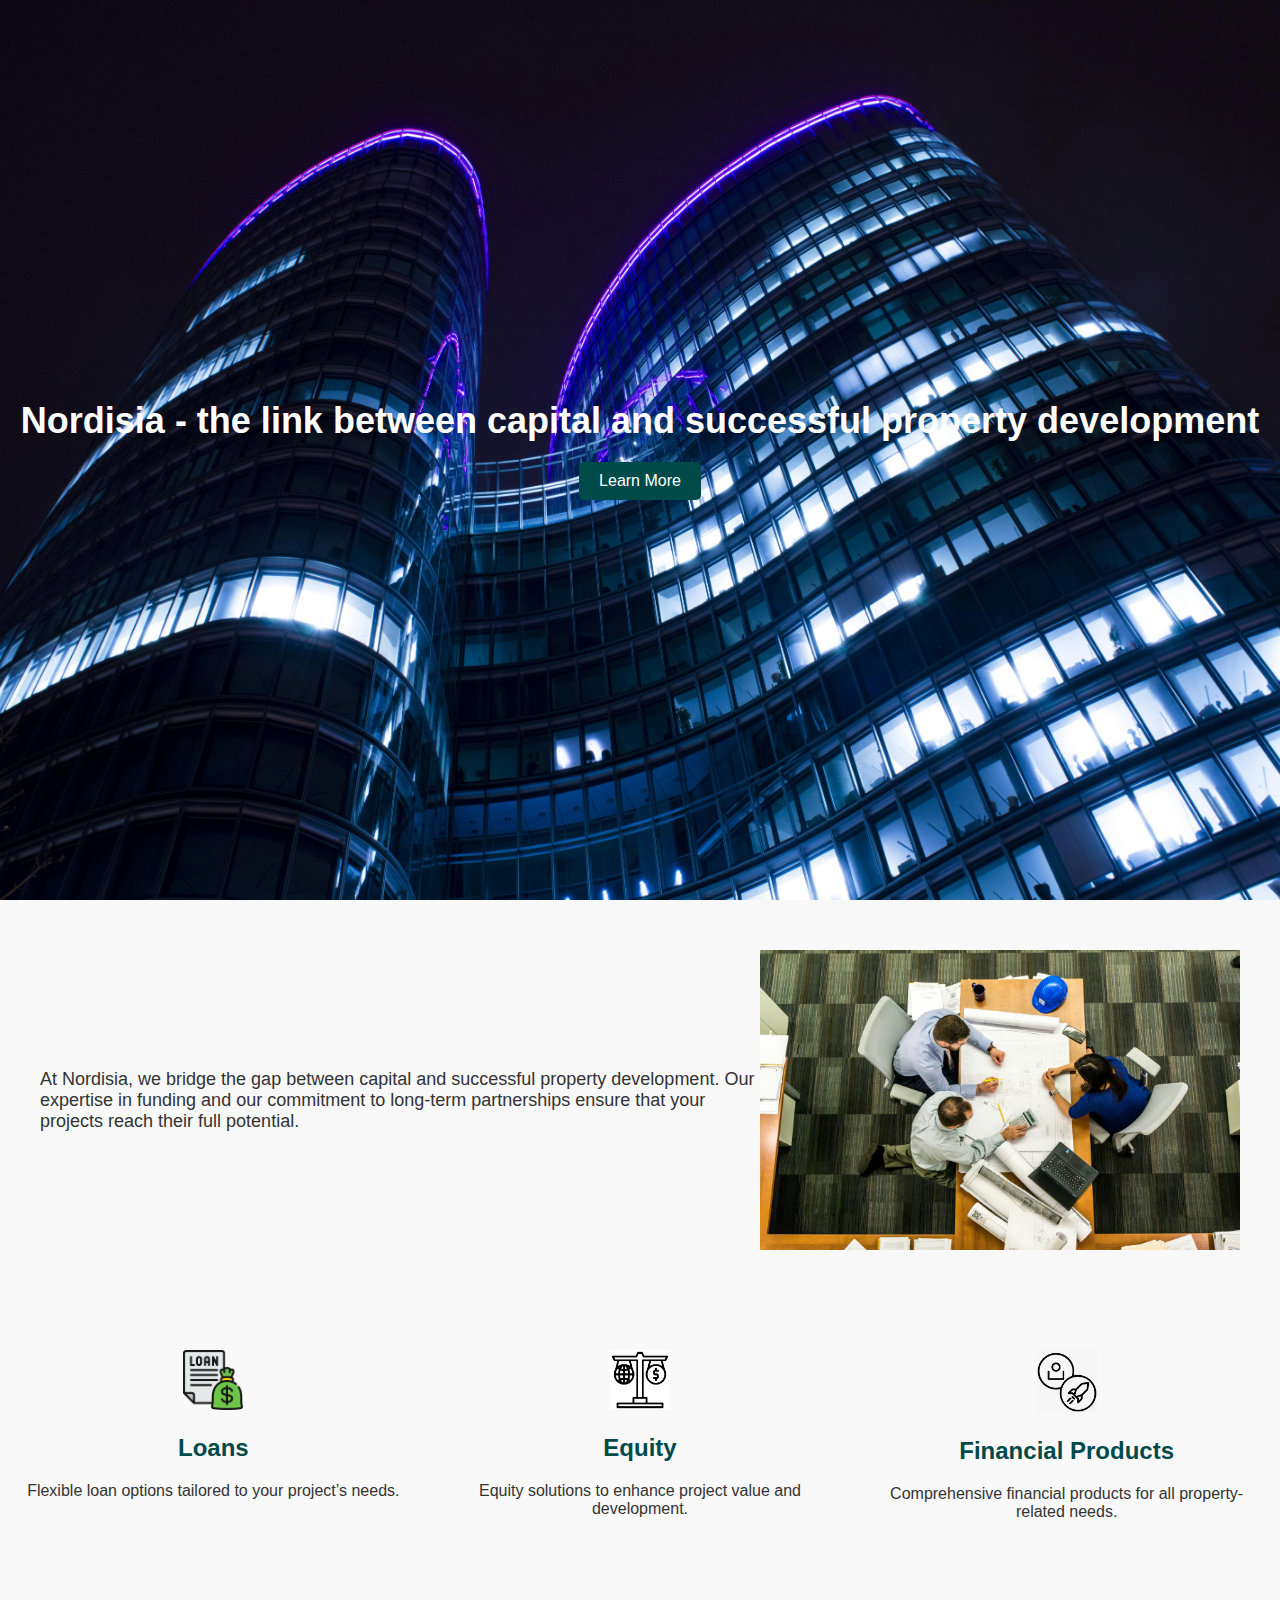
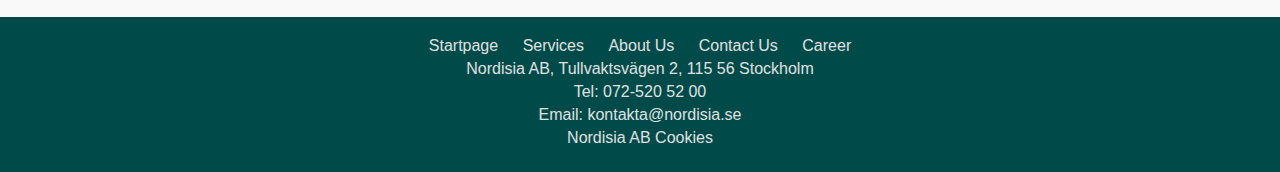
==== index.html @ 7bc45a18 "Styling Complete" ====
<!DOCTYPE html>
<html lang="en">
  <head>
    <meta charset="UTF-8" />
    <meta name="viewport" content="width=device-width, initial-scale=1.0" />
    <title>Nordisia - Homepage</title>
    <link rel="stylesheet" href="styles.css" />
  </head>
  <body>
    <!-- Hero Section -->
    <section class="hero">
      <div class="hero-text">
        <h1>
          Nordisia - the link between capital and successful property
          development
        </h1>
        <a href="#services" class="cta-button">Learn More</a>
      </div>
    </section>

    <!-- Brief Introduction -->
    <section class="intro">
      <div class="container">
        <p>
          At Nordisia, we bridge the gap between capital and successful property
          development. Our expertise in funding and our commitment to long-term
          partnerships ensure that your projects reach their full potential.
        </p>
        <img
          src="business-meeting.jpg"
          alt="Business Meeting"
          class="intro-image"
        />
      </div>
    </section>
    <!-- Key Services -->
    <section class="services">
      <div class="container">
        <div class="service-card">
          <img src="loans-icon.png" alt="Loans Icon" class="service-icon" />
          <h2>Loans</h2>
          <p>Flexible loan options tailored to your project’s needs.</p>
        </div>
        <div class="service-card">
          <img src="equity-icon.png" alt="Equity Icon" class="service-icon" />
          <h2>Equity</h2>
          <p>Equity solutions to enhance project value and development.</p>
        </div>
        <div class="service-card">
          <img
            src="financial-products-icon.png"
            alt="financial Products Icon"
            class="service-icon"
          />
          <h2>Financial Products</h2>
          <p>
            Comprehensive financial products for all property-related needs.
          </p>
        </div>
      </div>
    </section>
    <!-- Footer -->
    <footer>
      <div class="footer-links">
        <a href="/">Startpage</a>
        <a href="/services">Services</a>
        <a href="/about">About Us</a>
        <a href="/contact">Contact Us</a>
        <a href="/career">Career</a>
      </div>
      <div class="footer-info">
        <p>Nordisia AB, Tullvaktsvägen 2, 115 56 Stockholm</p>
        <p>Tel: 072-520 52 00</p>
        <p>Email: kontakta@nordisia.se</p>
        <p>Nordisia AB Cookies</p>
      </div>
    </footer>
  </body>
</html>
---- styles.css ----
/* General Styles */
body {
  font-family: Arial, Helvetica, sans-serif;
  margin: 0;
  padding: 0;
  color: #333333;
}

/* Hero Section */
.hero {
  background-image: url(cityscape.jpg);
  background-size: cover;
  background-position: center;
  height: 100vh;
  display: flex;
  align-items: center;
  justify-content: center;
  color: #fff;
  text-align: center;
}
.hero-text h1 {
  font-size: 36px;
  margin: 0;
}
.cta-button {
  background-color: #004b49;
  color: #fff;
  padding: 10px 20px;
  text-decoration: none;
  border-radius: 5px;
  margin-top: 20px;
  display: inline-block;
}
.cta-button:hover {
  background-color: #007a7d;
}

/* Brief Introduction */
.intro {
  padding: 50px 0;
  background-color: #f8f8f8;
}

.intro .container {
  max-width: 1200px;
  margin: 0 auto;
  display: flex;
  align-items: center;
  justify-content: space-between;
}
.intro p {
  font-size: 18px;
  max-width: 60%;
}
.intro-image {
  max-width: 40%;
  height: auto;
}

/* Key Services */
.services {
  padding: 50px 0;
  background-color: #f9f9f9;
}
.services .container {
  display: flex;
  justify-content: space-around;
  flex-wrap: wrap;
}
.service-card {
  text-align: center;
  width: 30%;
  margin-bottom: 30px;
}
.service-icon {
  width: 60px;
  height: auto;
}

.service-card h2 {
  font-size: 24px;
  color: #004b49;
}

/* Footer */
footer {
  background-color: #004b49;
  color: #e0e0e0;
  padding: 20px;
  text-align: center;
}
.footer-links a {
  color: #e0e0e0;
  text-decoration: none;
  margin: 0 10px;
}
.footer-links a:hover {
  text-decoration: underline;
}
.footer-info p {
  margin: 5px 0;
}
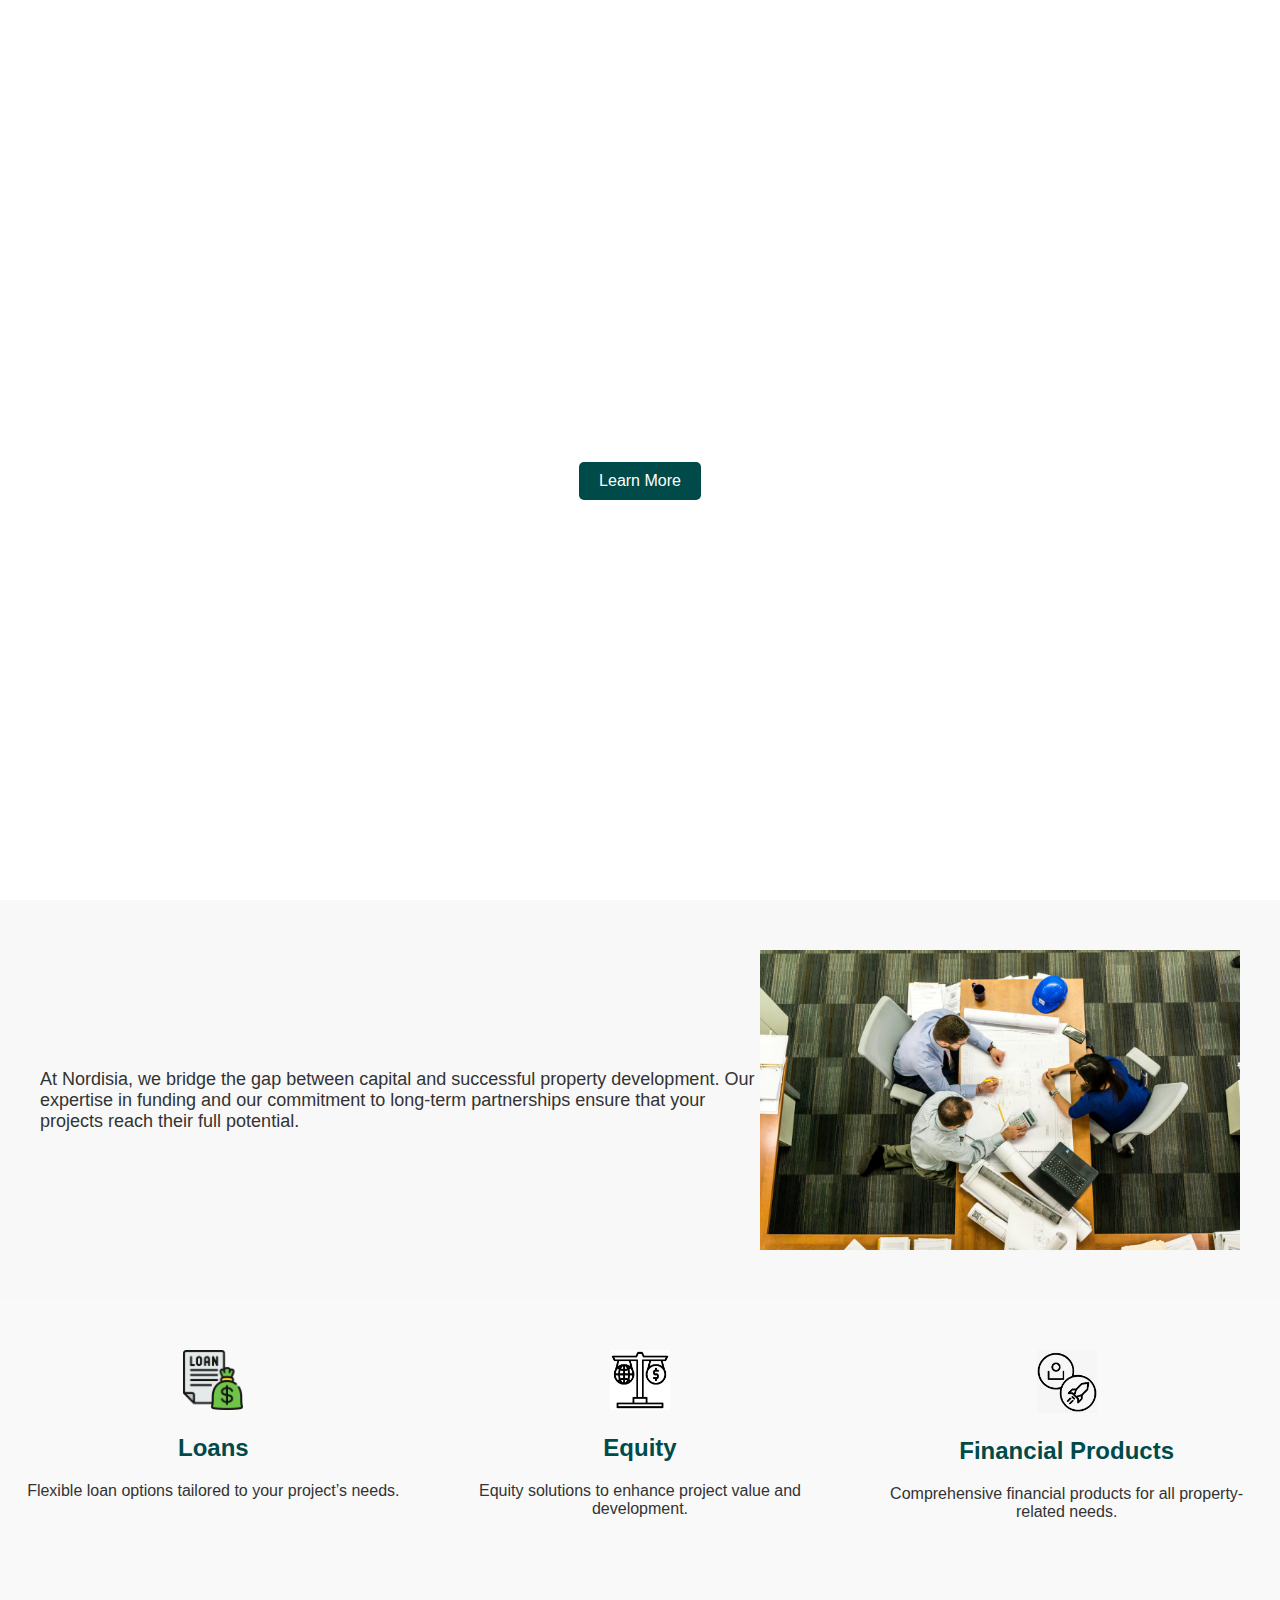
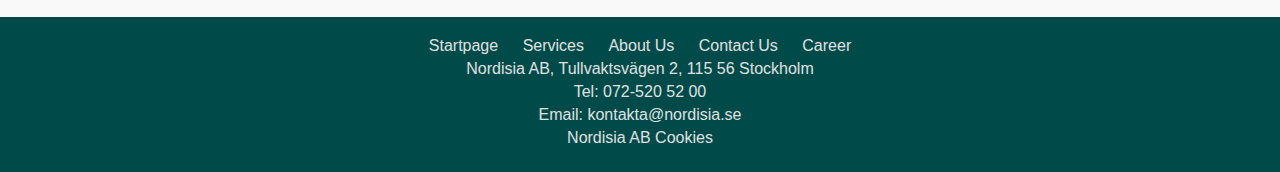
==== commit c53b6044: "add background video" ====
--- a/index.html
+++ b/index.html
@@ -9,6 +9,10 @@
   <body>
     <!-- Hero Section -->
     <section class="hero">
+      <video autoplay muted loop id="bg-video">
+        <source src="background-video.mp4" type="video/mp4" />
+        Your browser does not support the video tag.
+      </video>
       <div class="hero-text">
         <h1>
           Nordisia - the link between capital and successful property
--- a/styles.css
+++ b/styles.css
@@ -8,9 +8,11 @@
 
 /* Hero Section */
 .hero {
-  background-image: url(cityscape.jpg);
+  /* background-image: url(cityscape.jpg);
   background-size: cover;
-  background-position: center;
+  background-position: center; */
+  position: relative;
+  overflow: hidden;
   height: 100vh;
   display: flex;
   align-items: center;
@@ -18,9 +20,19 @@
   color: #fff;
   text-align: center;
 }
+#bg-video {
+  position: absolute;
+  top: 0;
+  left: 0;
+  width: 100%;
+  height: 100%;
+  object-fit: cover;
+  z-index: -1;
+}
 .hero-text h1 {
   font-size: 36px;
   margin: 0;
+  z-index: 1;
 }
 .cta-button {
   background-color: #004b49;
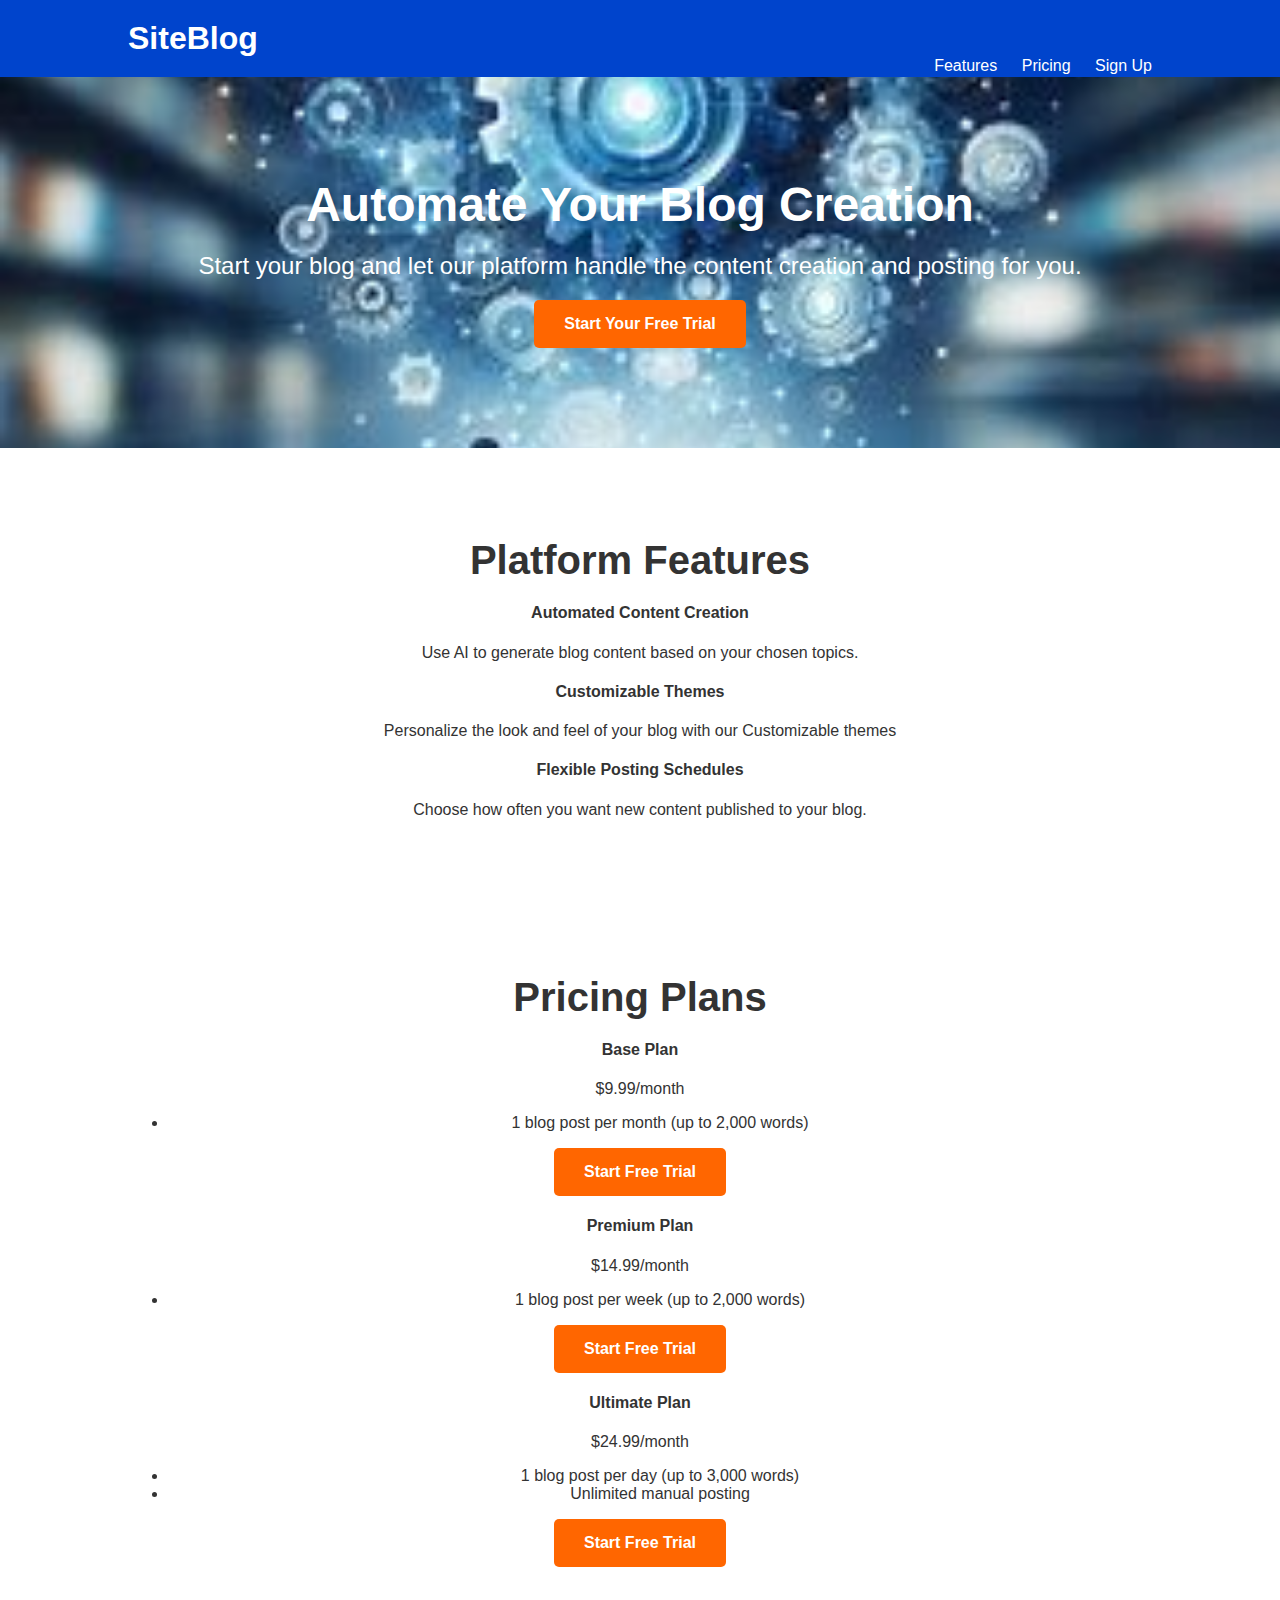
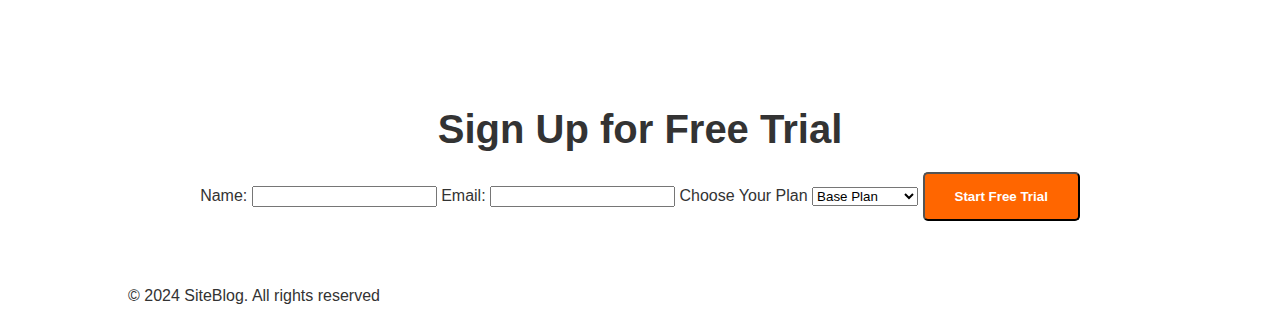
==== commit 3987d0e3: "on-going" ====
--- a/index.html
+++ b/index.html
@@ -3,81 +3,112 @@
   <head>
     <meta charset="UTF-8" />
     <meta name="viewport" content="width=device-width, initial-scale=1.0" />
-    <title>Nordisia - Homepage</title>
+    <title>SiteBlog - Start Your Automated Blog</title>
     <link rel="stylesheet" href="styles.css" />
   </head>
   <body>
-    <!-- Hero Section -->
+    <header>
+      <div class="container">
+        <h1>SiteBlog</h1>
+        <nav>
+          <ul>
+            <li><a href="#features">Features</a></li>
+            <li><a href="#pricing">Pricing</a></li>
+            <li><a href="#signup">Sign Up</a></li>
+          </ul>
+        </nav>
+      </div>
+    </header>
     <section class="hero">
-      <video autoplay muted loop id="bg-video">
-        <source src="background-video.mp4" type="video/mp4" />
-        Your browser does not support the video tag.
-      </video>
-      <div class="hero-text">
-        <h1>
-          Nordisia - the link between capital and successful property
-          development
-        </h1>
-        <a href="#services" class="cta-button">Learn More</a>
+      <div class="container">
+        <h2>Automate Your Blog Creation</h2>
+        <p>
+          Start your blog and let our platform handle the content creation and
+          posting for you.
+        </p>
+        <a href="#signup" class="cta-button">Start Your Free Trial</a>
       </div>
     </section>
 
-    <!-- Brief Introduction -->
-    <section class="intro">
+    <section class="features">
       <div class="container">
-        <p>
-          At Nordisia, we bridge the gap between capital and successful property
-          development. Our expertise in funding and our commitment to long-term
-          partnerships ensure that your projects reach their full potential.
-        </p>
-        <img
-          src="business-meeting.jpg"
-          alt="Business Meeting"
-          class="intro-image"
-        />
-      </div>
-    </section>
-    <!-- Key Services -->
-    <section class="services">
-      <div class="container">
-        <div class="service-card">
-          <img src="loans-icon.png" alt="Loans Icon" class="service-icon" />
-          <h2>Loans</h2>
-          <p>Flexible loan options tailored to your project’s needs.</p>
-        </div>
-        <div class="service-card">
-          <img src="equity-icon.png" alt="Equity Icon" class="service-icon" />
-          <h2>Equity</h2>
-          <p>Equity solutions to enhance project value and development.</p>
-        </div>
-        <div class="service-card">
-          <img
-            src="financial-products-icon.png"
-            alt="financial Products Icon"
-            class="service-icon"
-          />
-          <h2>Financial Products</h2>
-          <p>
-            Comprehensive financial products for all property-related needs.
-          </p>
+        <h3>Platform Features</h3>
+        <div class="feature-list">
+          <div class="feature-item">
+            <h4>Automated Content Creation</h4>
+            <p>Use AI to generate blog content based on your chosen topics.</p>
+          </div>
+          <div class="feature-item">
+            <h4>Customizable Themes</h4>
+            <p>
+              Personalize the look and feel of your blog with our Customizable
+              themes
+            </p>
+          </div>
+          <div class="feature-item">
+            <h4>Flexible Posting Schedules</h4>
+            <p>Choose how often you want new content published to your blog.</p>
+          </div>
         </div>
       </div>
     </section>
-    <!-- Footer -->
+    <section class="pricing">
+      <div class="container">
+        <h3>Pricing Plans</h3>
+        <div class="pricing-table">
+          <div class="pricing-plan">
+            <h4>Base Plan</h4>
+            <p>$9.99/month</p>
+            <ul>
+              <li>1 blog post per month (up to 2,000 words)</li>
+            </ul>
+            <a href="#signup" class="cta-button">Start Free Trial</a>
+          </div>
+          <div class="pricing-plan">
+            <h4>Premium Plan</h4>
+            <p>$14.99/month</p>
+            <ul>
+              <li>1 blog post per week (up to 2,000 words)</li>
+            </ul>
+            <a href="#signup" class="cta-button">Start Free Trial</a>
+          </div>
+          <div class="pricing-plan">
+            <h4>Ultimate Plan</h4>
+            <p>$24.99/month</p>
+            <ul>
+              <li>1 blog post per day (up to 3,000 words)</li>
+              <li>Unlimited manual posting</li>
+            </ul>
+            <a href="#signup" class="cta-button">Start Free Trial</a>
+          </div>
+        </div>
+      </div>
+    </section>
+    <section class="signup">
+      <div class="container">
+        <h3>Sign Up for Free Trial</h3>
+        <form>
+          <label for="name">Name:</label>
+          <input type="text" name="name" id="name" required />
+          <label for="email">Email:</label>
+          <input type="email" name="email" id="email" required />
+
+          <label for="plan">Choose Your Plan</label>
+          <select name="plan" id="plan">
+            <option value="base">Base Plan</option>
+            <option value="premium">Premium Plan</option>
+            <option value="ultimate">Ultimate Plan</option>
+          </select>
+          <button type="submit" class="cta-button">Start Free Trial</button>
+        </form>
+      </div>
+    </section>
     <footer>
-      <div class="footer-links">
-        <a href="/">Startpage</a>
-        <a href="/services">Services</a>
-        <a href="/about">About Us</a>
-        <a href="/contact">Contact Us</a>
-        <a href="/career">Career</a>
-      </div>
-      <div class="footer-info">
-        <p>Nordisia AB, Tullvaktsvägen 2, 115 56 Stockholm</p>
-        <p>Tel: 072-520 52 00</p>
-        <p>Email: kontakta@nordisia.se</p>
-        <p>Nordisia AB Cookies</p>
+      <div class="container">
+        <p>&copy; 2024 SiteBlog. All rights reserved</p>
       </div>
     </footer>
+
+    <script src="scripts.js"></script>
   </body>
 </html>
--- a/styles.css
+++ b/styles.css
@@ -1,114 +1,70 @@
-/* General Styles */
 body {
   font-family: Arial, Helvetica, sans-serif;
   margin: 0;
   padding: 0;
-  color: #333333;
+  color: #333;
 }
-
-/* Hero Section */
+.container {
+  width: 80%;
+  margin: 0 auto;
+}
+header {
+  background-color: #0044cc;
+  padding: 20px 0;
+}
+header h1 {
+  color: #fff;
+  display: inline-block;
+  margin: 0;
+}
+header nav ul {
+  list-style: none;
+  float: right;
+  margin: 0;
+  padding: 0;
+}
+header nav ul li {
+  display: inline;
+  margin-left: 20px;
+}
+header nav ul li a {
+  color: #fff;
+  text-decoration: none;
+}
 .hero {
-  /* background-image: url(cityscape.jpg);
+  background: url("hero.jpeg") no-repeat center center;
   background-size: cover;
-  background-position: center; */
-  position: relative;
-  overflow: hidden;
-  height: 100vh;
-  display: flex;
-  align-items: center;
-  justify-content: center;
   color: #fff;
   text-align: center;
+  padding: 100px 0;
 }
-#bg-video {
-  position: absolute;
-  top: 0;
-  left: 0;
-  width: 100%;
-  height: 100%;
-  object-fit: cover;
-  z-index: -1;
+.hero h2 {
+  font-size: 3em;
+  margin: 0;
 }
-.hero-text h1 {
-  font-size: 36px;
-  margin: 0;
-  z-index: 1;
+.hero p {
+  font-size: 1.5em;
+  margin: 20px 0;
 }
 .cta-button {
-  background-color: #004b49;
+  display: inline-block;
+  padding: 15px 30px;
+  background-color: #ff6600;
   color: #fff;
-  padding: 10px 20px;
   text-decoration: none;
+  font-weight: bold;
   border-radius: 5px;
-  margin-top: 20px;
-  display: inline-block;
+  transition: background-color 0.3s;
 }
 .cta-button:hover {
-  background-color: #007a7d;
+  background-color: #e65c00;
 }
-
-/* Brief Introduction */
-.intro {
-  padding: 50px 0;
-  background-color: #f8f8f8;
+.features, .pricing, .signup{
+    padding: 50px 0;
+    text-align: center;
 }
-
-.intro .container {
-  max-width: 1200px;
-  margin: 0 auto;
-  display: flex;
-  align-items: center;
-  justify-content: space-between;
+.features h3, .pricing h3, .signup h3{
+    font-size: 2.5em;
+    margin-bottom: 20px;
 }
-.intro p {
-  font-size: 18px;
-  max-width: 60%;
-}
-.intro-image {
-  max-width: 40%;
-  height: auto;
-}
-
-/* Key Services */
-.services {
-  padding: 50px 0;
-  background-color: #f9f9f9;
-}
-.services .container {
-  display: flex;
-  justify-content: space-around;
-  flex-wrap: wrap;
-}
-.service-card {
-  text-align: center;
-  width: 30%;
-  margin-bottom: 30px;
-}
-.service-icon {
-  width: 60px;
-  height: auto;
-}
-
-.service-card h2 {
-  font-size: 24px;
-  color: #004b49;
-}
-
-/* Footer */
-footer {
-  background-color: #004b49;
-  color: #e0e0e0;
-  padding: 20px;
-  text-align: center;
-}
-.footer-links a {
-  color: #e0e0e0;
-  text-decoration: none;
-  margin: 0 10px;
-}
-.footer-links a:hover {
-  text-decoration: underline;
-}
-.footer-info p {
-  margin: 5px 0;
-}
+.features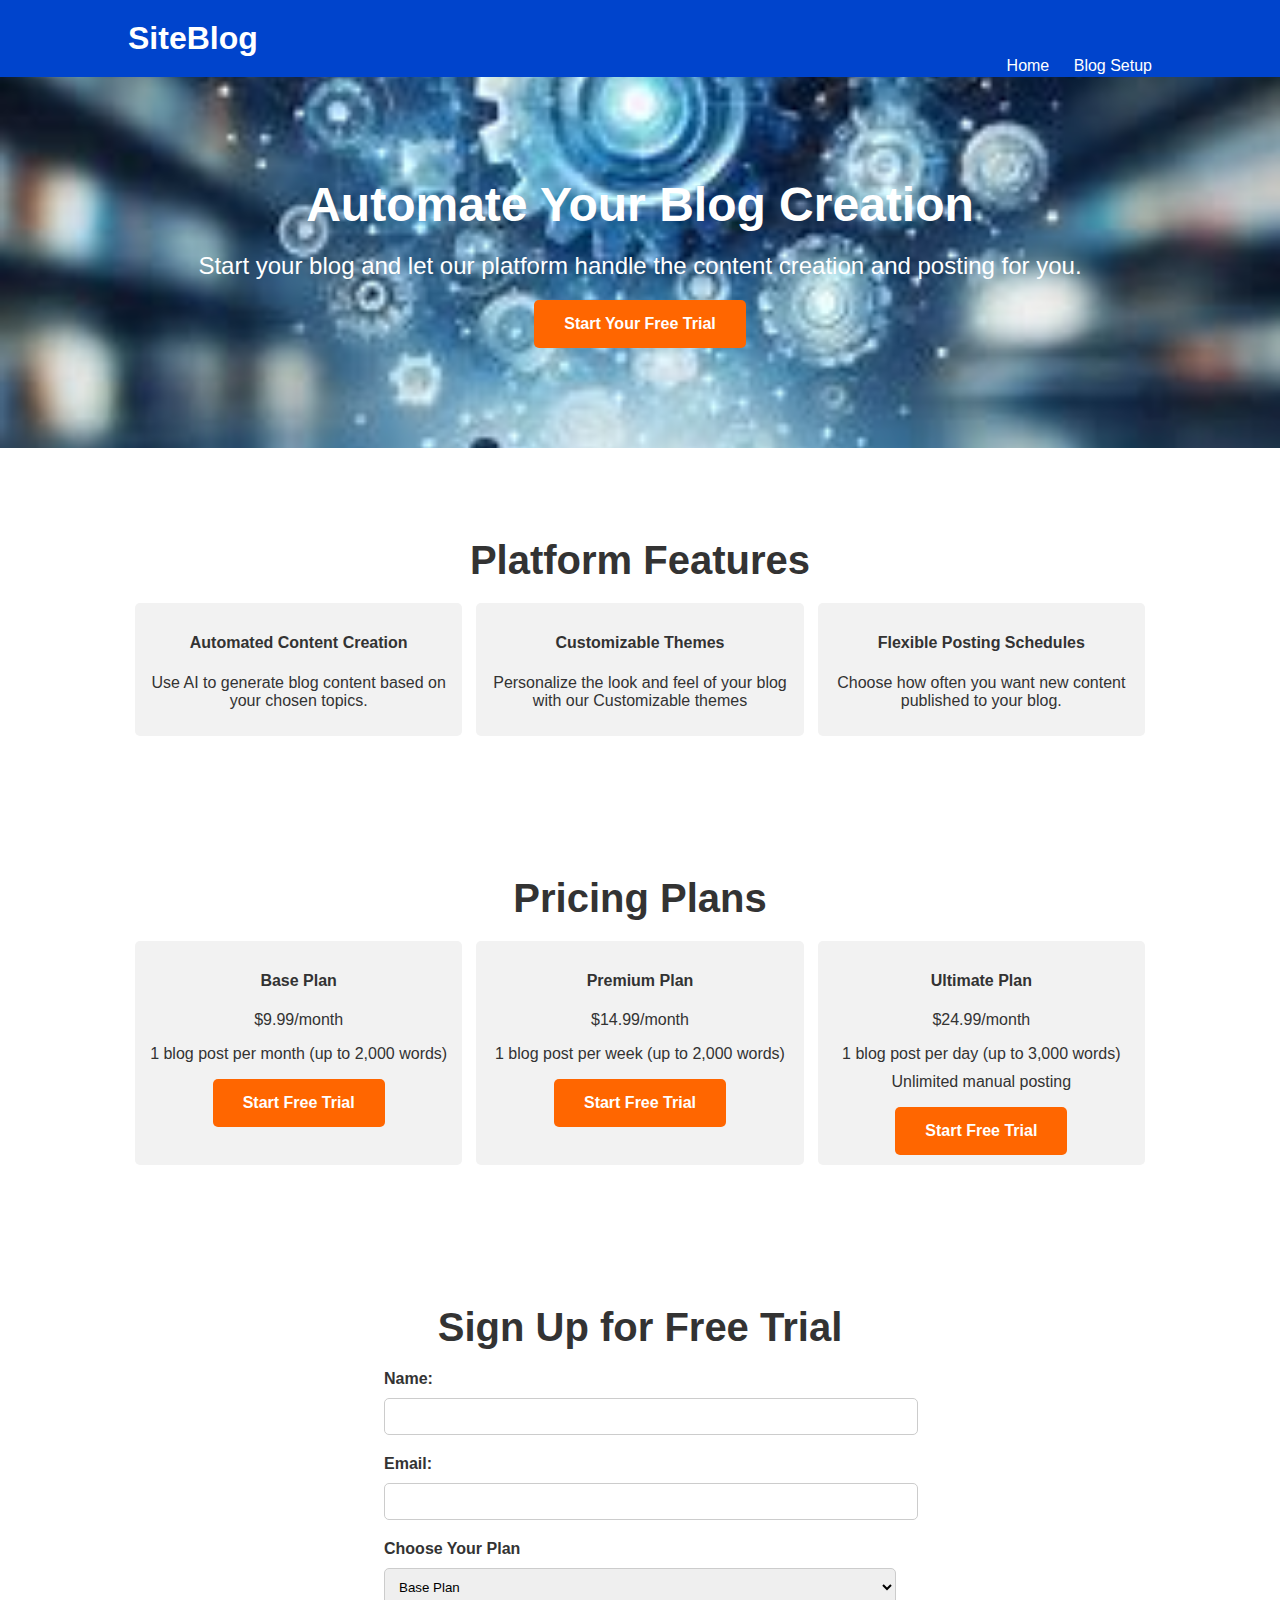
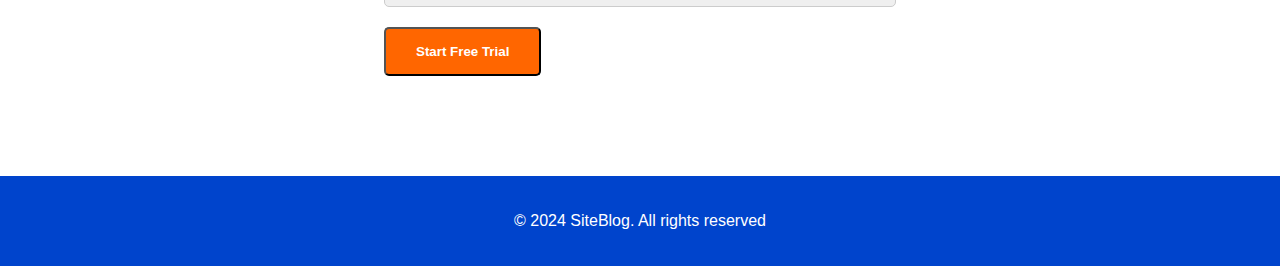
==== commit 9d42d8e9: "blog setup page complete" ====
--- a/index.html
+++ b/index.html
@@ -12,9 +12,9 @@
         <h1>SiteBlog</h1>
         <nav>
           <ul>
-            <li><a href="#features">Features</a></li>
-            <li><a href="#pricing">Pricing</a></li>
-            <li><a href="#signup">Sign Up</a></li>
+            <li><a href="index.html">Home</a></li>
+
+            <li><a href="setup.html">Blog Setup</a></li>
           </ul>
         </nav>
       </div>
--- a/styles.css
+++ b/styles.css
@@ -59,12 +59,78 @@
 .cta-button:hover {
   background-color: #e65c00;
 }
-.features, .pricing, .signup{
-    padding: 50px 0;
-    text-align: center;
+.features,
+.pricing,
+.signup, .blog-setup h3/* Blog set-up page */ {
+  padding: 50px 0;
+  text-align: center;
 }
-.features h3, .pricing h3, .signup h3{
-    font-size: 2.5em;
-    margin-bottom: 20px;
+.features h3,
+.pricing h3,
+.signup h3, .blog-setup h3/* Blog set-up page */ {
+  font-size: 2.5em;
+  margin-bottom: 20px;
 }
-.features+.feature-list {
+  display: flex;
+  justify-content: space-around;
+}
+.feature-item {
+  width: 30%;
+  padding: 10px;
+  background-color: #f2f2f2;
+  border-radius: 5px;
+}
+.pricing-table {
+  display: flex;
+  justify-content: space-around;
+}
+.pricing-plan {
+  width: 30%;
+  padding: 10px;
+  background-color: #f2f2f2;
+  border-radius: 5px;
+}
+.pricing-plan ul {
+  list-style: none;
+  padding: 0;
+}
+.pricing-plan ul li {
+  margin-bottom: 10px;
+}
+
+.signup form,
+.blog-setup form /* Blog set-up page */ {
+  width: 50%;
+  margin: 0 auto;
+  text-align: left;
+}
+
+.signup form label,
+.blog-setup form label /* Blog set-up page */ {
+  display: block;
+  margin-bottom: 10px;
+  font-weight: bold;
+}
+
+.signup form input,
+.signup form select,
+.blog-setup form input /* Blog set-up page */ {
+  width: 100%;
+  padding: 10px;
+  margin-bottom: 20px;
+  border-radius: 5px;
+  border: 1px solid #ccc;
+}
+/* Blog set-up page */
+#blog-theme {
+  width: 20%;
+  height: 40px;
+}
+footer {
+  background-color: #0044cc;
+  color: #fff;
+  text-align: center;
+  padding: 20px 0;
+  margin-top: 50px;
+}
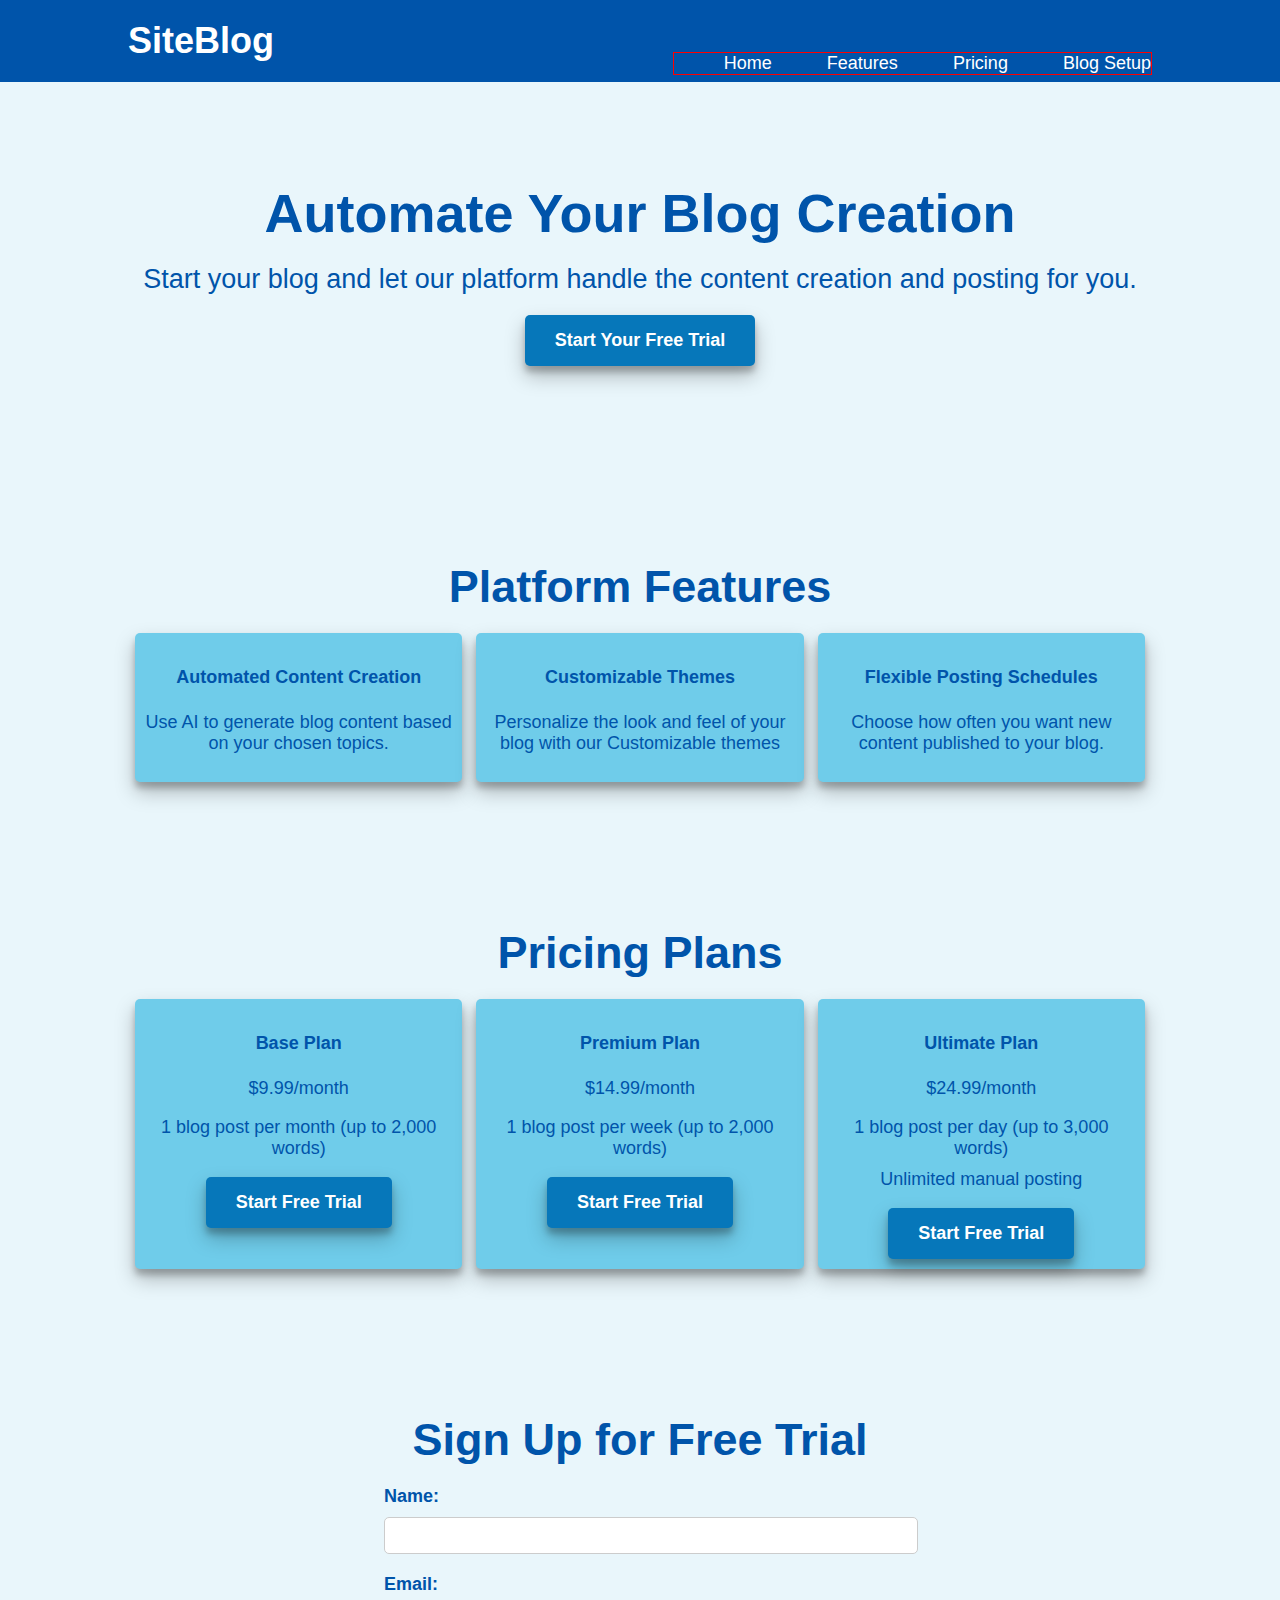
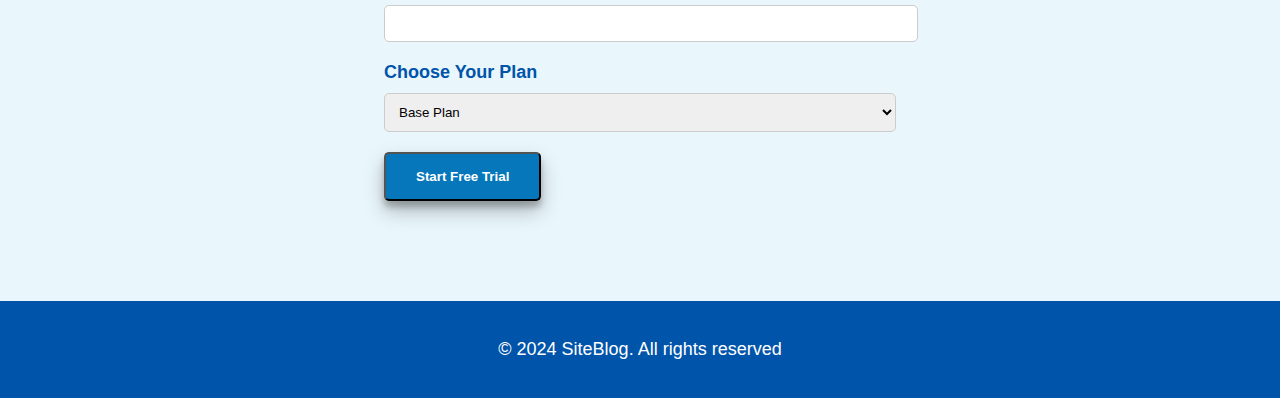
==== commit cd59cc6c: "ok" ====
--- a/index.html
+++ b/index.html
@@ -13,6 +13,8 @@
         <nav>
           <ul>
             <li><a href="index.html">Home</a></li>
+            <li><a href="#features">Features</a></li>
+            <li><a href="#pricing">Pricing</a></li>
 
             <li><a href="setup.html">Blog Setup</a></li>
           </ul>
@@ -26,7 +28,7 @@
           Start your blog and let our platform handle the content creation and
           posting for you.
         </p>
-        <a href="#signup" class="cta-button">Start Your Free Trial</a>
+        <a href="setup.html" class="cta-button">Start Your Free Trial</a>
       </div>
     </section>
 
--- a/styles.css
+++ b/styles.css
@@ -2,14 +2,16 @@
   font-family: Arial, Helvetica, sans-serif;
   margin: 0;
   padding: 0;
-  color: #333;
+  color: #0054aa;
+  background-color: #e9f6fb;
+  font-size: large;
 }
 .container {
   width: 80%;
   margin: 0 auto;
 }
 header {
-  background-color: #0044cc;
+  background-color: #0054aa;
   padding: 20px 0;
 }
 header h1 {
@@ -20,12 +22,13 @@
 header nav ul {
   list-style: none;
   float: right;
-  margin: 0;
   padding: 0;
+  border: 1px solid red;
+  margin: -10px 0 0 0;
 }
 header nav ul li {
   display: inline;
-  margin-left: 20px;
+  margin-left: 50px;
 }
 header nav ul li a {
   color: #fff;
@@ -34,7 +37,7 @@
 .hero {
   background: url("hero.jpeg") no-repeat center center;
   background-size: cover;
-  color: #fff;
+  color: #0054aa;
   text-align: center;
   padding: 100px 0;
 }
@@ -49,7 +52,8 @@
 .cta-button {
   display: inline-block;
   padding: 15px 30px;
-  background-color: #ff6600;
+  background-color: #0677ba;
+  box-shadow: 0 10px 20px rgba(0, 0, 0, 0.25), 0 6px 6px rgba(0, 0, 0, 0.22);
   color: #fff;
   text-decoration: none;
   font-weight: bold;
@@ -57,7 +61,7 @@
   transition: background-color 0.3s;
 }
 .cta-button:hover {
-  background-color: #e65c00;
+  background-color: #0094d4;
 }
 .features,
 .pricing,
@@ -78,7 +82,8 @@
 .feature-item {
   width: 30%;
   padding: 10px;
-  background-color: #f2f2f2;
+  background-color: #6fccea;
+  box-shadow: 0 10px 20px rgba(0, 0, 0, 0.25), 0 6px 6px rgba(0, 0, 0, 0.22);
   border-radius: 5px;
 }
 .pricing-table {
@@ -88,7 +93,8 @@
 .pricing-plan {
   width: 30%;
   padding: 10px;
-  background-color: #f2f2f2;
+  background-color: #6fccea;
+  box-shadow: 0 10px 20px rgba(0, 0, 0, 0.25), 0 6px 6px rgba(0, 0, 0, 0.22);
   border-radius: 5px;
 }
 .pricing-plan ul {
@@ -128,7 +134,7 @@
   height: 40px;
 }
 footer {
-  background-color: #0044cc;
+  background-color: #0054aa;
   color: #fff;
   text-align: center;
   padding: 20px 0;
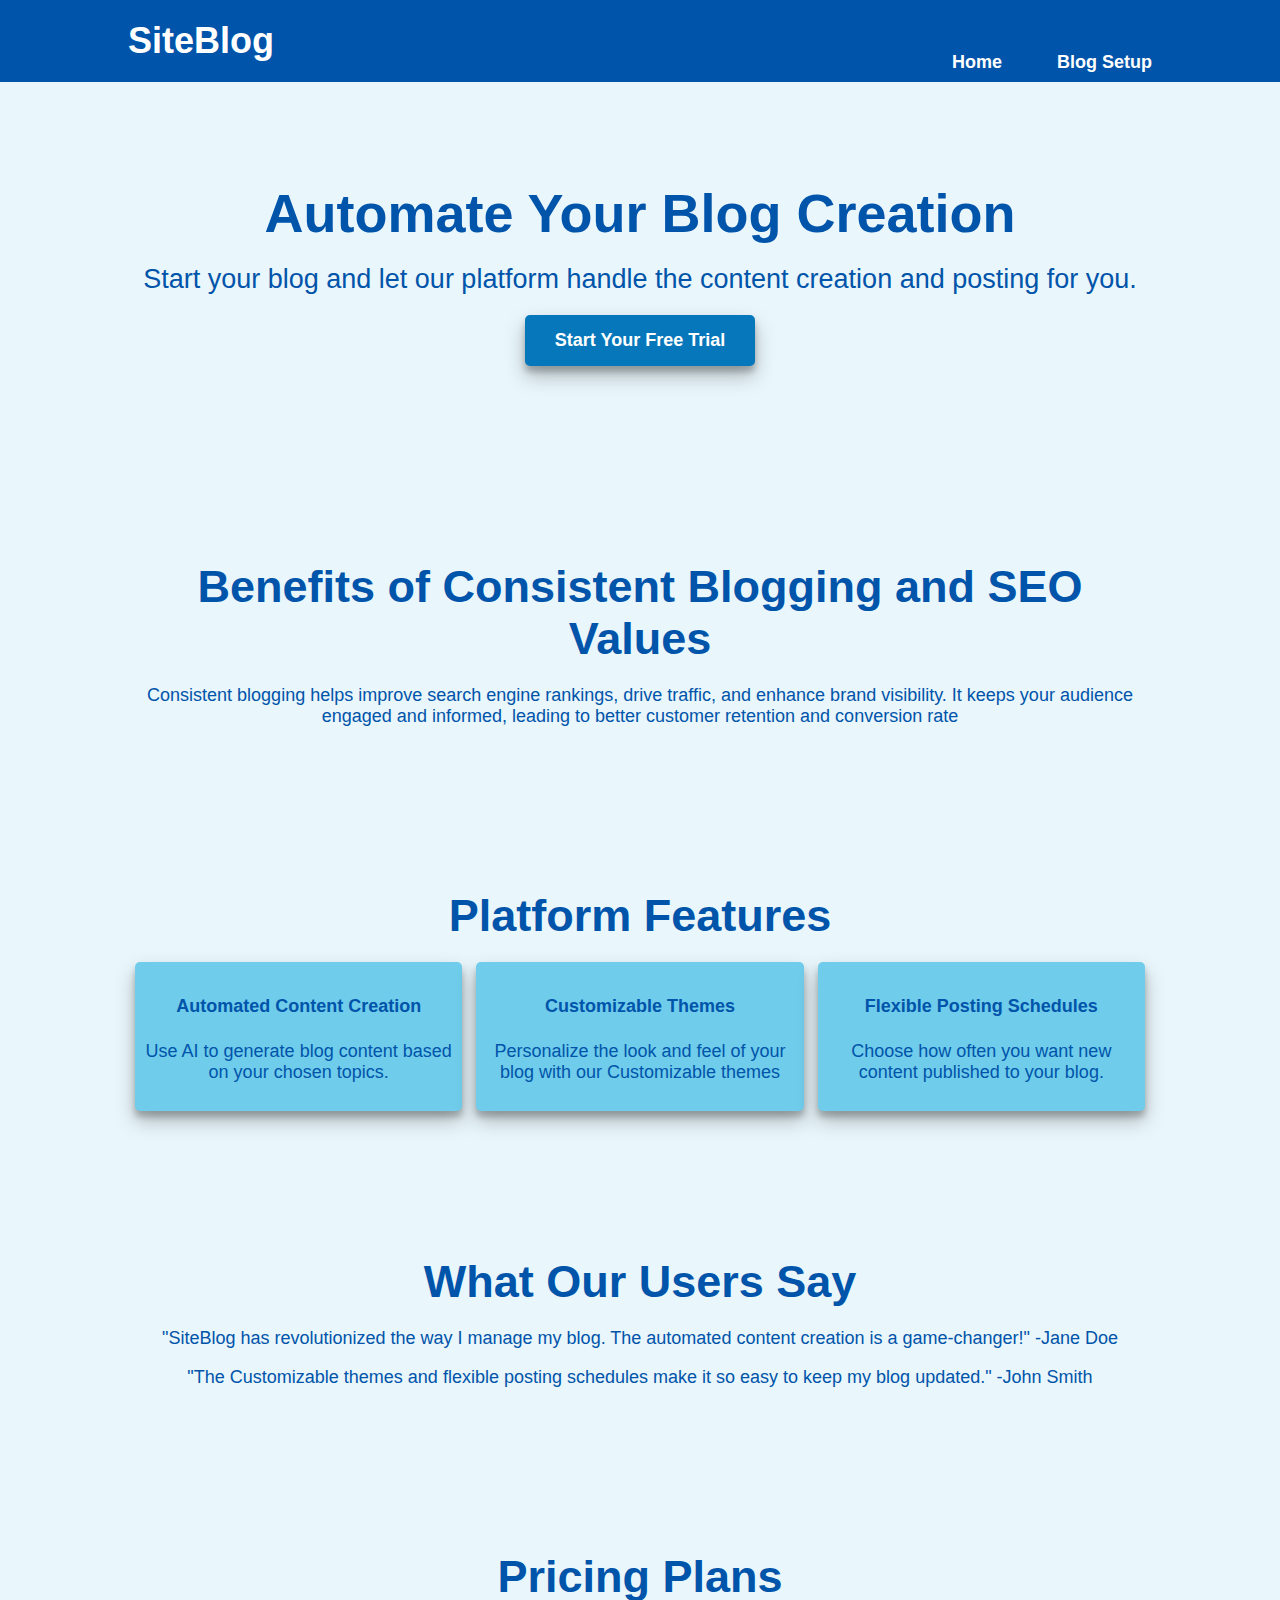
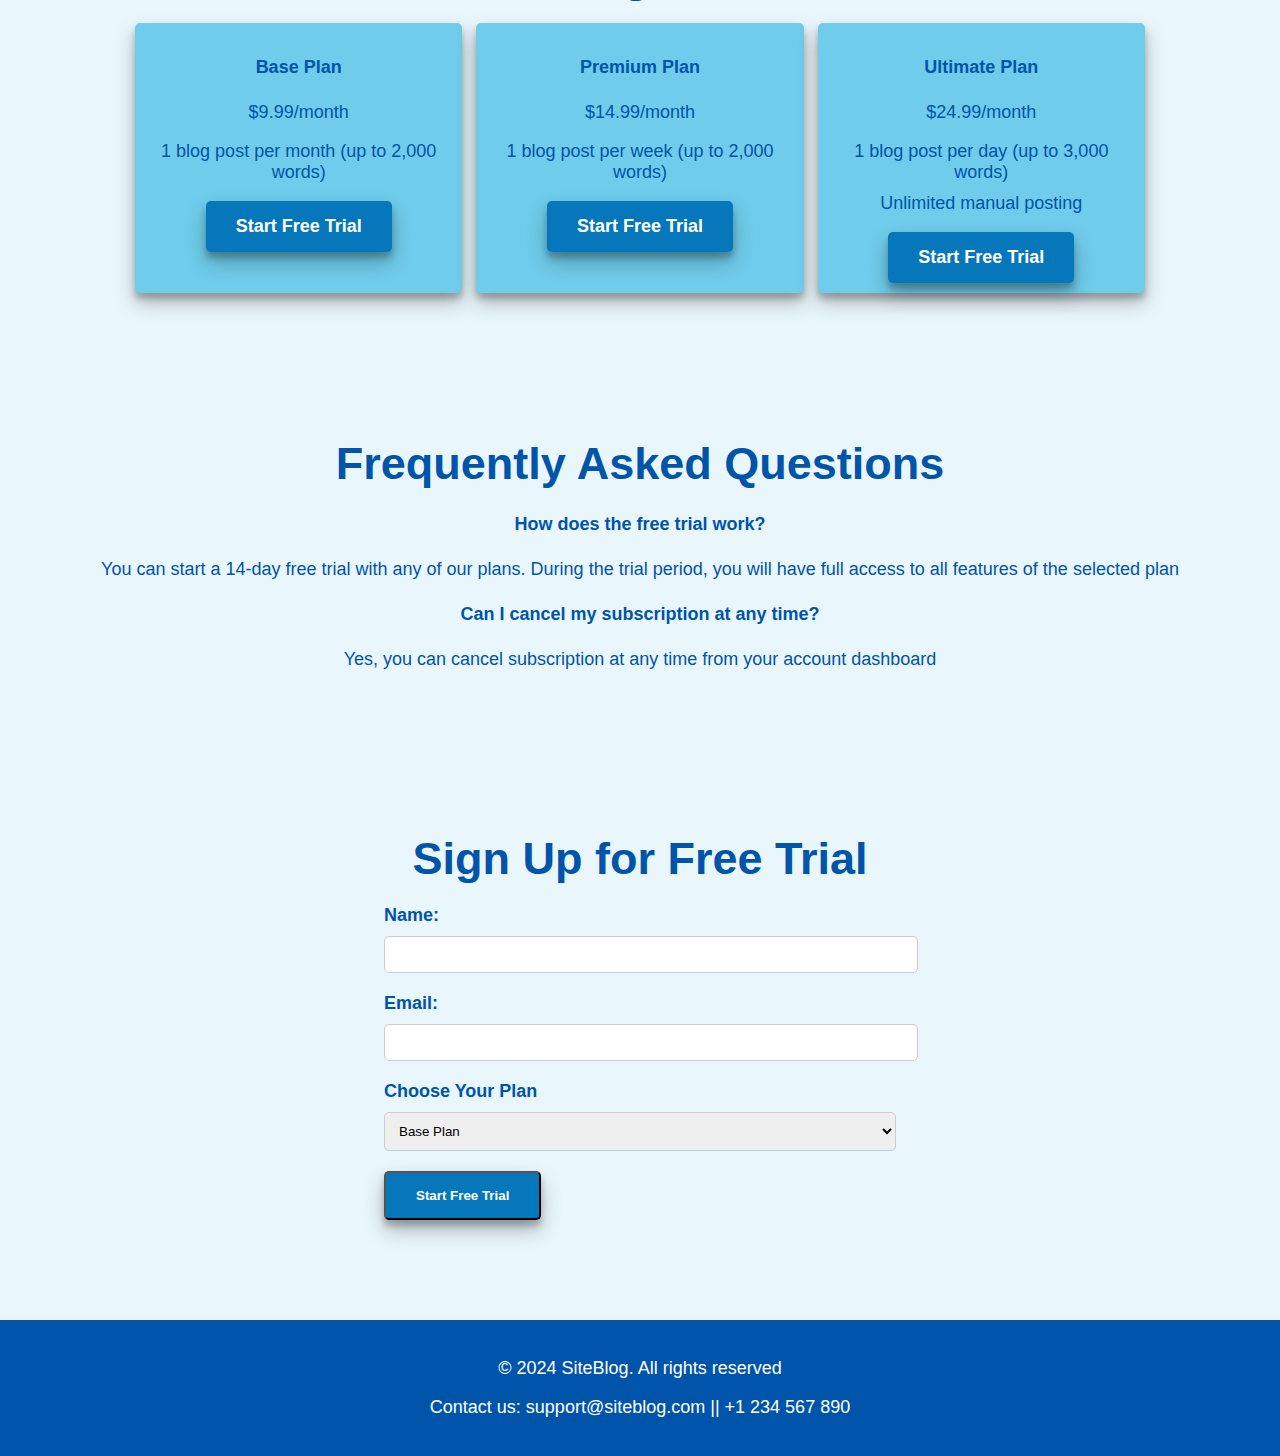
==== commit 29993fdd: "ok" ====
--- a/index.html
+++ b/index.html
@@ -12,16 +12,18 @@
         <h1>SiteBlog</h1>
         <nav>
           <ul>
-            <li><a href="index.html">Home</a></li>
-            <li><a href="#features">Features</a></li>
-            <li><a href="#pricing">Pricing</a></li>
+            <li>
+              <a href="index.html"><b>Home</b></a>
+            </li>
 
-            <li><a href="setup.html">Blog Setup</a></li>
+            <li>
+              <a href="setup.html"><b>Blog Setup</b></a>
+            </li>
           </ul>
         </nav>
       </div>
     </header>
-    <section class="hero">
+    <section id="header" class="hero">
       <div class="container">
         <h2>Automate Your Blog Creation</h2>
         <p>
@@ -31,8 +33,19 @@
         <a href="setup.html" class="cta-button">Start Your Free Trial</a>
       </div>
     </section>
+    <!-- Benefits of Consistent Blogging and SEO Value -->
+    <section id="benefits" class="benefits">
+      <div class="container">
+        <h3>Benefits of Consistent Blogging and SEO Values</h3>
+        <p>
+          Consistent blogging helps improve search engine rankings, drive
+          traffic, and enhance brand visibility. It keeps your audience engaged
+          and informed, leading to better customer retention and conversion rate
+        </p>
+      </div>
+    </section>
 
-    <section class="features">
+    <section id="features" class="features">
       <div class="container">
         <h3>Platform Features</h3>
         <div class="feature-list">
@@ -54,7 +67,28 @@
         </div>
       </div>
     </section>
-    <section class="pricing">
+    <!-- Testimonials and Review Section -->
+    <section id="testimonials" class="testimonials">
+      <div class="container">
+        <h3>What Our Users Say</h3>
+        <div class="testimonial-list">
+          <div class="testimonial-item">
+            <p>
+              "SiteBlog has revolutionized the way I manage my blog. The
+              automated content creation is a game-changer!" -Jane Doe
+            </p>
+          </div>
+          <div class="testimonial-item">
+            <p>
+              "The Customizable themes and flexible posting schedules make it so
+              easy to keep my blog updated." -John Smith
+            </p>
+          </div>
+        </div>
+      </div>
+    </section>
+
+    <section id="pricing" class="pricing">
       <div class="container">
         <h3>Pricing Plans</h3>
         <div class="pricing-table">
@@ -86,6 +120,30 @@
         </div>
       </div>
     </section>
+    <!-- FAQs Section -->
+    <section id="faqs" class="faqs">
+      <div class="containter">
+        <h3>Frequently Asked Questions</h3>
+        <div class="faq-list">
+          <div class="faq-item">
+            <h4>How does the free trial work?</h4>
+            <p>
+              You can start a 14-day free trial with any of our plans. During
+              the trial period, you will have full access to all features of the
+              selected plan
+            </p>
+          </div>
+          <div class="faq-item">
+            <h4>Can I cancel my subscription at any time?</h4>
+            <p>
+              Yes, you can cancel subscription at any time from your account
+              dashboard
+            </p>
+          </div>
+        </div>
+      </div>
+    </section>
+
     <section class="signup">
       <div class="container">
         <h3>Sign Up for Free Trial</h3>
@@ -108,6 +166,7 @@
     <footer>
       <div class="container">
         <p>&copy; 2024 SiteBlog. All rights reserved</p>
+        <p>Contact us: support@siteblog.com || +1 234 567 890</p>
       </div>
     </footer>
 
--- a/styles.css
+++ b/styles.css
@@ -23,7 +23,6 @@
   list-style: none;
   float: right;
   padding: 0;
-  border: 1px solid red;
   margin: -10px 0 0 0;
 }
 header nav ul li {
@@ -34,12 +33,29 @@
   color: #fff;
   text-decoration: none;
 }
+header nav ul li a:hover {
+  color: #e8f1f8;
+}
+#header {
+  position: relative;
+  padding: 100px 0;
+}
+#header::before {
+  content: "";
+  background: url("designer.png") no-repeat center center;
+  opacity: 0.2;
+  z-index: -1;
+  position: absolute;
+  top: 0;
+  left: 0;
+  right: 0;
+  bottom: 0;
+}
+
 .hero {
-  background: url("hero.jpeg") no-repeat center center;
-  background-size: cover;
   color: #0054aa;
   text-align: center;
-  padding: 100px 0;
+  padding: 50px 0;
 }
 .hero h2 {
   font-size: 3em;
@@ -65,13 +81,23 @@
 }
 .features,
 .pricing,
-.signup, .blog-setup h3/* Blog set-up page */ {
+.signup, 
+.benefits,
+.testimonials,
+.faqs,
+.additional-info,
+.blog-setup h3/* Blog set-up page */ {
   padding: 50px 0;
   text-align: center;
 }
 .features h3,
 .pricing h3,
-.signup h3, .blog-setup h3/* Blog set-up page */ {
+.signup h3,
+.benefits h3,
+.testimonials h3, 
+.faqs h3,
+.additional-info h3,
+.blog-setup h3/* Blog set-up page */ {
   font-size: 2.5em;
   margin-bottom: 20px;
 }
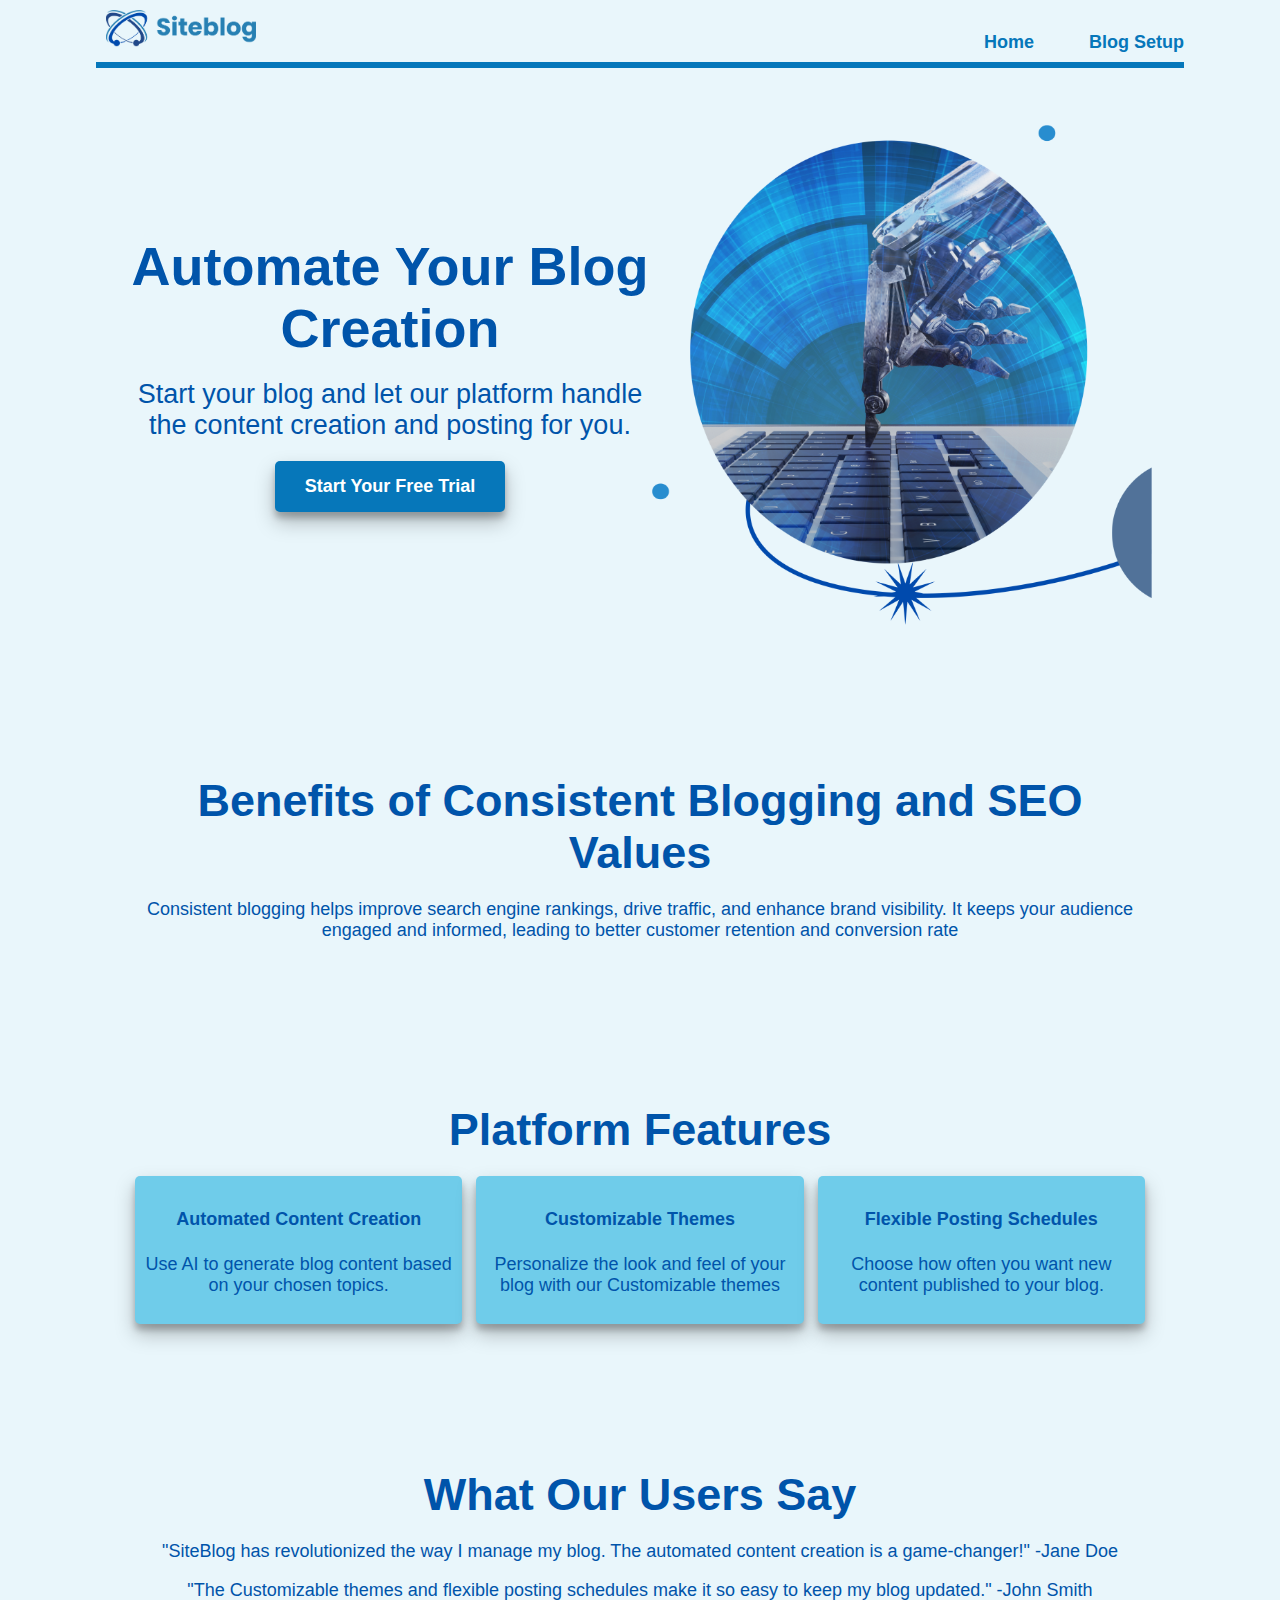
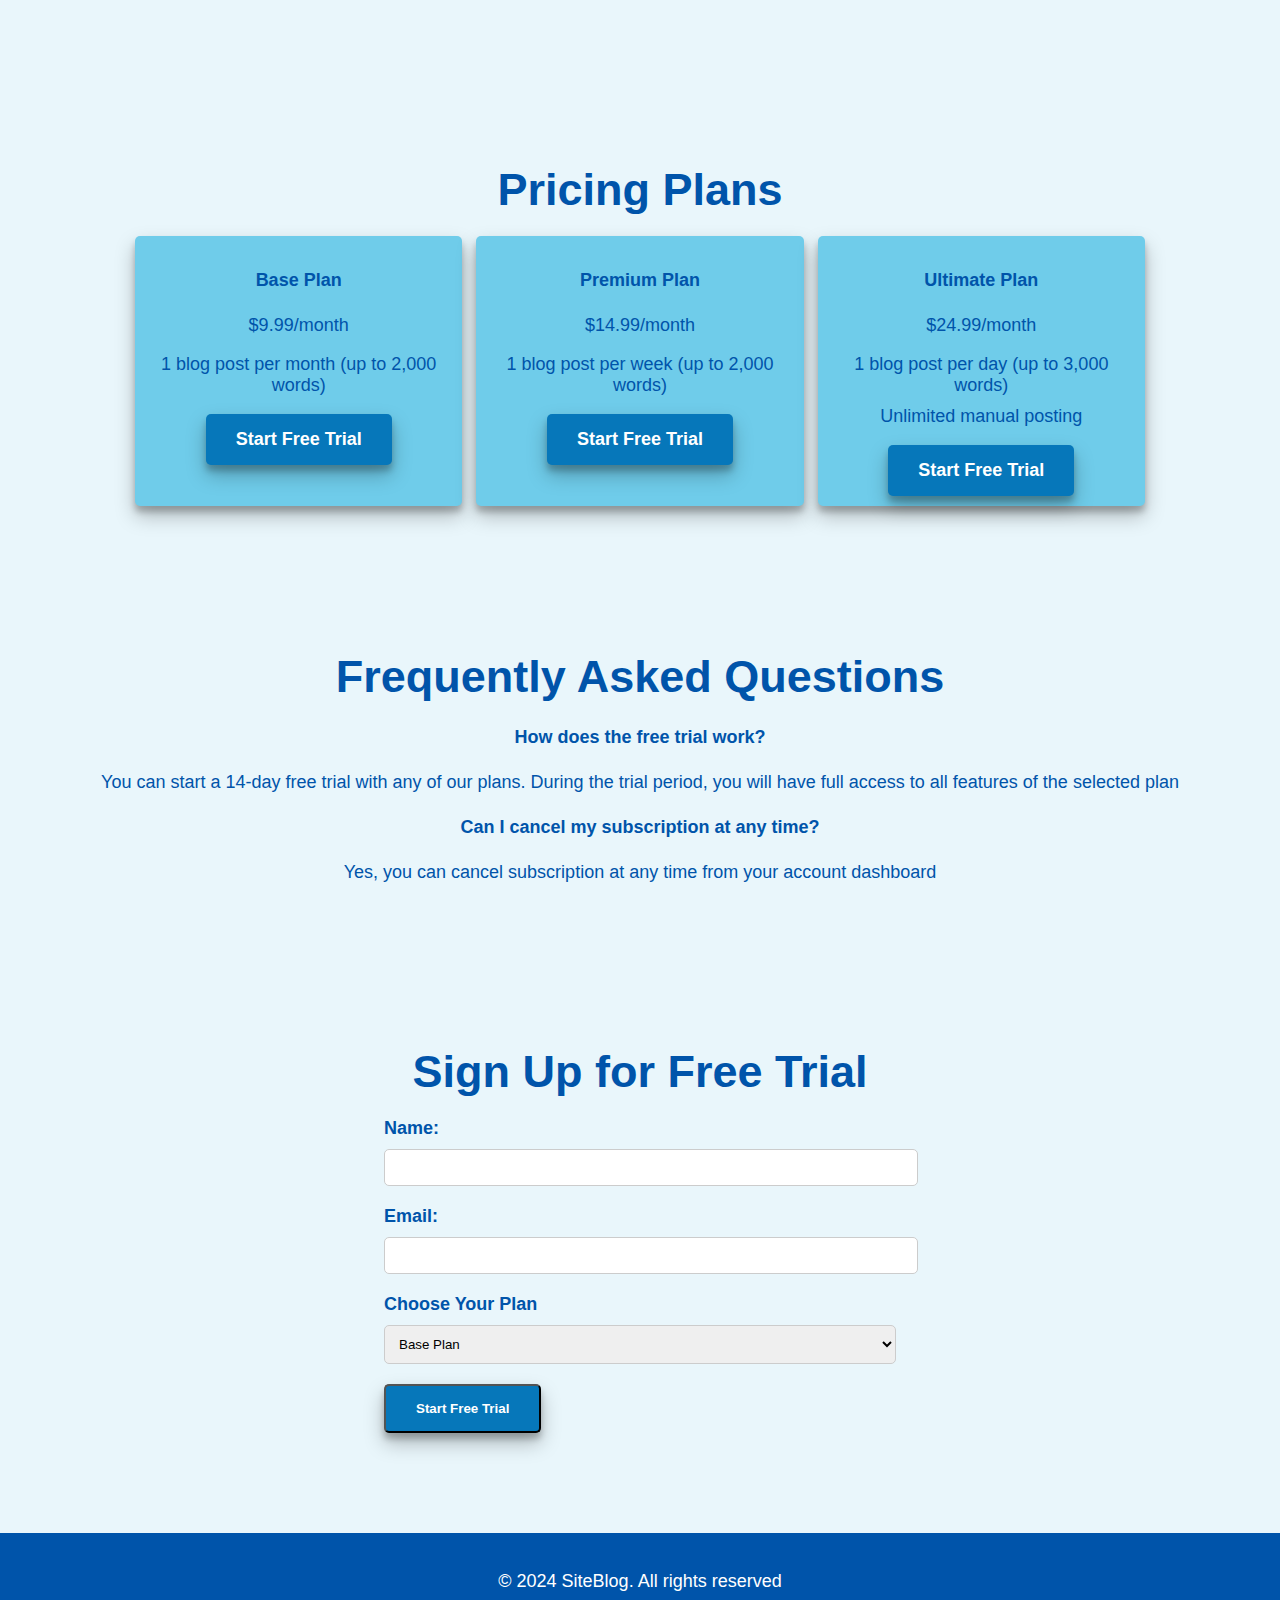
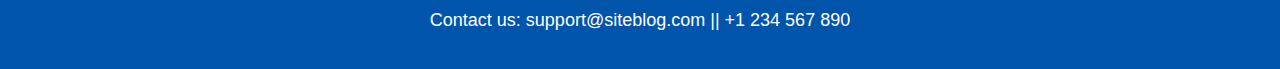
==== commit 9505a9ab: "update" ====
--- a/index.html
+++ b/index.html
@@ -8,8 +8,9 @@
   </head>
   <body>
     <header>
-      <div class="container">
-        <h1>SiteBlog</h1>
+      <div class="header-container">
+        <!-- <h1>SiteBlog</h1> -->
+        <img src="logo.png" alt="logo" />
         <nav>
           <ul>
             <li>
@@ -22,15 +23,23 @@
           </ul>
         </nav>
       </div>
+      <div class="headerline"></div>
     </header>
     <section id="header" class="hero">
       <div class="container">
-        <h2>Automate Your Blog Creation</h2>
-        <p>
-          Start your blog and let our platform handle the content creation and
-          posting for you.
-        </p>
-        <a href="setup.html" class="cta-button">Start Your Free Trial</a>
+        <div class="hero-list">
+          <div class="hero-item">
+            <h2>Automate Your Blog Creation</h2>
+            <p>
+              Start your blog and let our platform handle the content creation
+              and posting for you.
+            </p>
+            <a href="setup.html" class="cta-button">Start Your Free Trial</a>
+          </div>
+          <div class="hero-item">
+            <img src="autoimg.png" alt="autoimg" />
+          </div>
+        </div>
       </div>
     </section>
     <!-- Benefits of Consistent Blogging and SEO Value -->
--- a/styles.css
+++ b/styles.css
@@ -5,38 +5,48 @@
   color: #0054aa;
   background-color: #e9f6fb;
   font-size: large;
+  background-image: url(bkgd.png) no-repeat center center;
+  background-size: cover;
 }
 .container {
   width: 80%;
   margin: 0 auto;
 }
-header {
-  background-color: #0054aa;
-  padding: 20px 0;
+.header-container {
+  width: 85%;
+  margin: 0 auto;
 }
-header h1 {
-  color: #fff;
+
+.headerline {
+  background-color: #0677ba;
+  width: 85%;
+  margin: 0 auto;
+  padding: 3px 0;
+}
+header img {
+  width: 150px;
   display: inline-block;
   margin: 0;
+  padding: 10px;
 }
 header nav ul {
   list-style: none;
   float: right;
   padding: 0;
-  margin: -10px 0 0 0;
+  margin: -30px 0 0 0;
 }
 header nav ul li {
   display: inline;
   margin-left: 50px;
 }
 header nav ul li a {
-  color: #fff;
+  color: #0677ba;
   text-decoration: none;
 }
 header nav ul li a:hover {
   color: #e8f1f8;
 }
-#header {
+/* #header {
   position: relative;
   padding: 100px 0;
 }
@@ -50,7 +60,7 @@
   left: 0;
   right: 0;
   bottom: 0;
-}
+} */
 
 .hero {
   color: #0054aa;
@@ -64,6 +74,21 @@
 .hero p {
   font-size: 1.5em;
   margin: 20px 0;
+}
+.hero-item img {
+  width: 500px;
+}
+.hero-list {
+  display: flex;
+  justify-content: space-around;
+  align-items: center;
+}
+.feature-item {
+  width: 30%;
+  padding: 10px;
+  background-color: #6fccea;
+  box-shadow: 0 10px 20px rgba(0, 0, 0, 0.25), 0 6px 6px rgba(0, 0, 0, 0.22);
+  border-radius: 5px;
 }
 .cta-button {
   display: inline-block;
